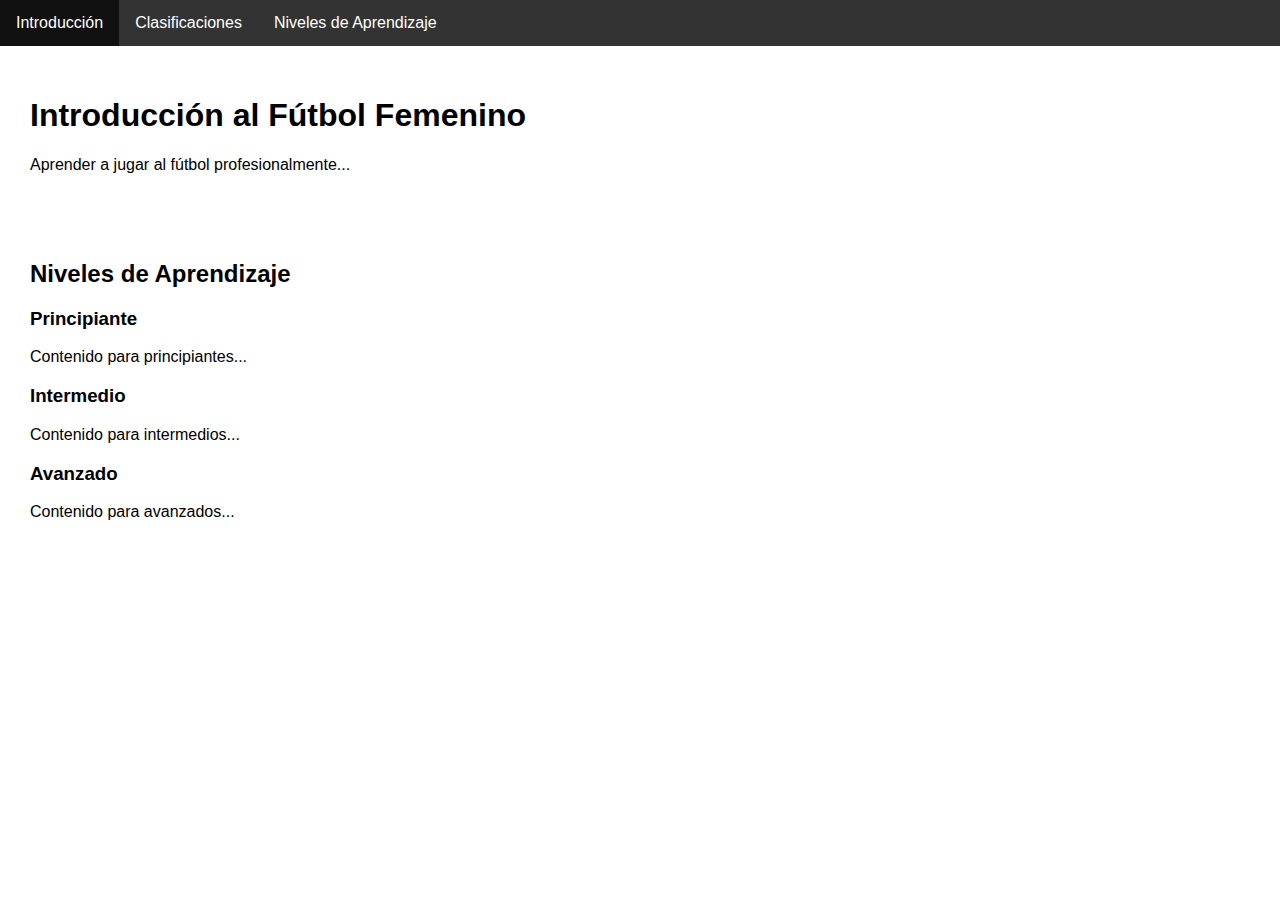
==== index.html @ f7cb6178 "Add files via upload" ====
<!DOCTYPE html>
<html lang="es">
<head>
    <meta charset="UTF-8">
    <meta name="viewport" content="width=device-width, initial-scale=1.0">
    <title>Fútbol Femenino</title>
    <link rel="stylesheet" href="styles.css">
</head>
<body>
    <nav>
        <ul>
            <li><a href="introduccion.html">Introducción</a></li>
            <li><a href="clasificaciones.html">Clasificaciones</a></li> <!-- Actualizado -->
            <li><a href="nivelesdeaprendizaje.html">Niveles de Aprendizaje</a></li>
        </ul>
    </nav>

    <header id="intro">
        <h1>Introducción al Fútbol Femenino</h1>
        <p>Aprender a jugar al fútbol profesionalmente...</p>
    </header>

    <section id="niveles">
        <h2>Niveles de Aprendizaje</h2>
        <article id="principiante">
            <h3>Principiante</h3>
            <p>Contenido para principiantes...</p>
        </article>
        <article id="intermedio">
            <h3>Intermedio</h3>
            <p>Contenido para intermedios...</p>
        </article>
        <article id="avanzado">
            <h3>Avanzado</h3>
            <p>Contenido para avanzados...</p>
        </article>
    </section>

    <script src="script.js"></script>
</body>
</html>
---- styles.css ----
body {
    font-family: Arial, sans-serif;
    margin: 0;
    padding: 0;
}

nav ul {
    list-style-type: none;
    padding: 0;
    background-color: #333;
    overflow: hidden;
    margin: 0;
}

nav ul li {
    float: left;
}

nav ul li a {
    display: block;
    color: white;
    text-align: center;
    padding: 14px 16px;
    text-decoration: none;
}

nav ul li a:hover {
    background-color: #111;
}

header, section {
    padding: 20px;
    margin: 10px;
}

/* Estilo responsive */
@media (max-width: 600px) {
    nav ul {
        display: flex;
        flex-direction: column;
    }

    nav ul li {
        float: none;
    }
}
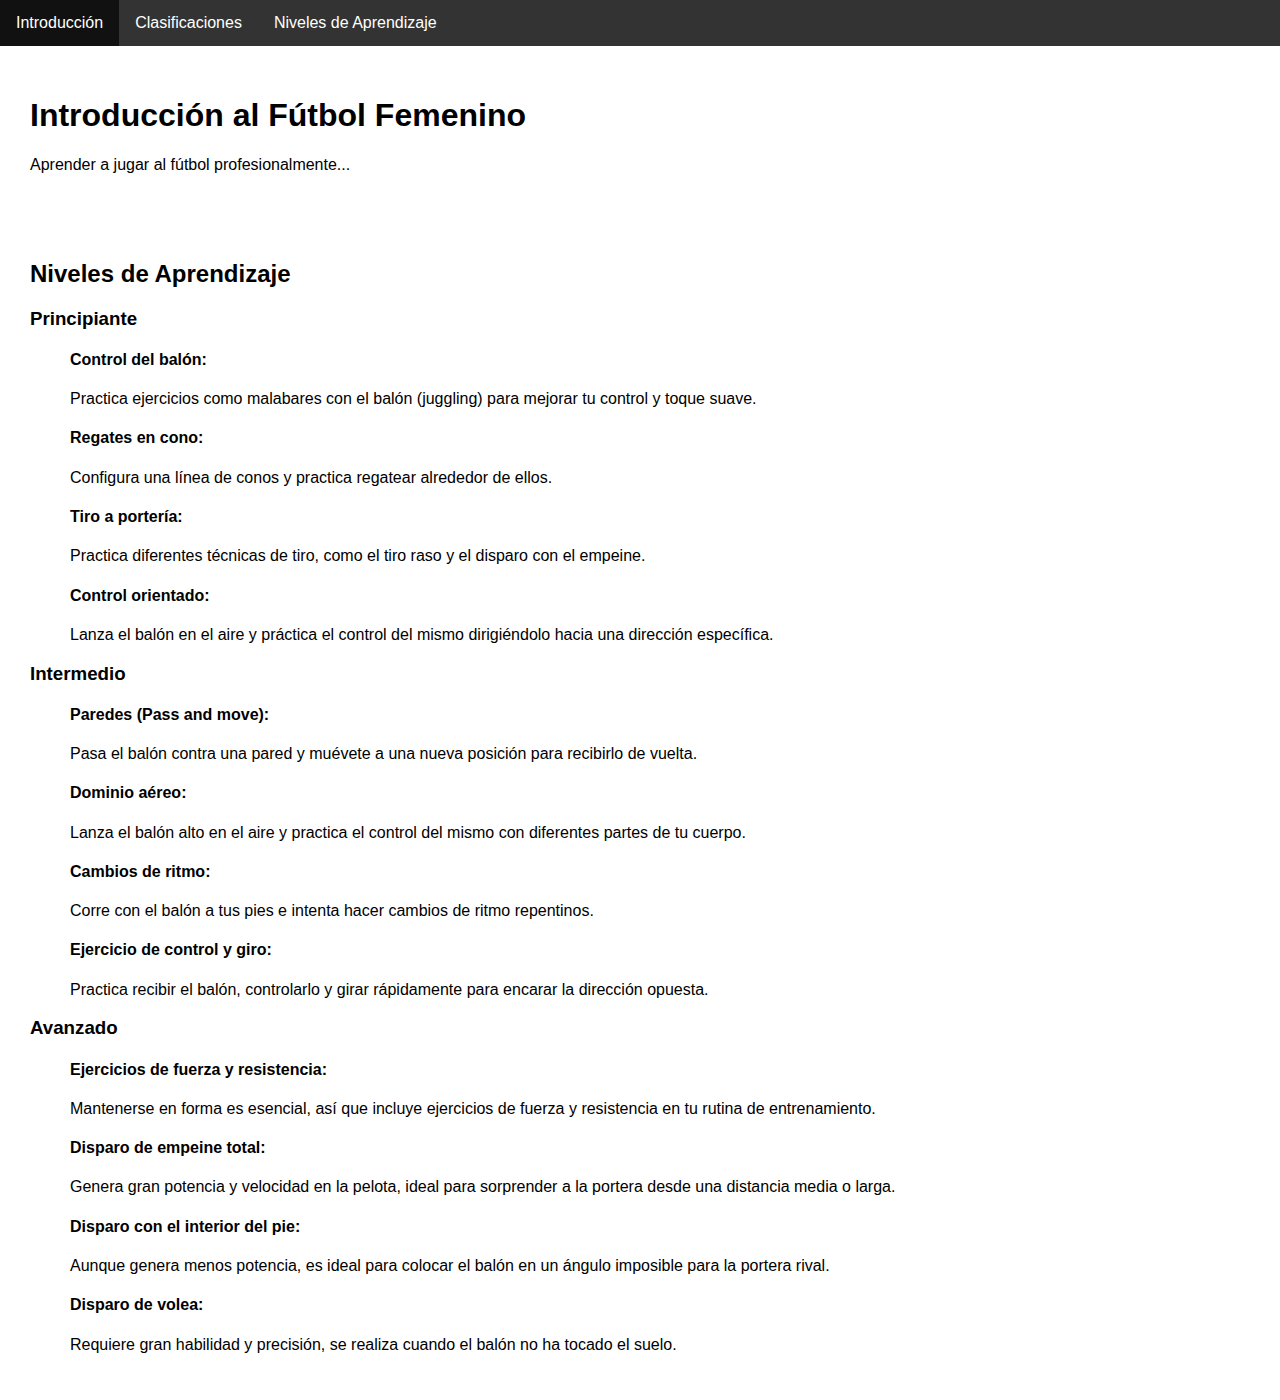
==== commit 6cbf6547: "agregado" ====
--- a/index.html
+++ b/index.html
@@ -22,17 +22,43 @@
 
     <section id="niveles">
         <h2>Niveles de Aprendizaje</h2>
+
         <article id="principiante">
             <h3>Principiante</h3>
-            <p>Contenido para principiantes...</p>
+
+            <ul><h4>Control del balón: </h4></ul>
+            <ul>Practica ejercicios como malabares con el balón (juggling) para mejorar tu control y toque suave.</ul>
+
+            <ul><h4>Regates en cono: </h4></ul>
+            <ul><p>Configura una línea de conos y practica regatear alrededor de ellos.</p></ul>
+            <ul><h4>Tiro a portería: </h4></ul>
+            <ul><p>Practica diferentes técnicas de tiro, como el tiro raso y el disparo con el empeine.</p></ul>
+            <ul><h4>Control orientado: </h4></ul>
+            <ul><p>Lanza el balón en el aire y práctica el control del mismo dirigiéndolo hacia una dirección específica.</p></ul>
         </article>
+
         <article id="intermedio">
             <h3>Intermedio</h3>
-            <p>Contenido para intermedios...</p>
+            <ul><h4>Paredes (Pass and move): </h4></ul>
+            <ul><p>Pasa el balón contra una pared y muévete a una nueva posición para recibirlo de vuelta.</p></ul>
+            <ul><h4>Dominio aéreo: </h4></ul>
+            <ul><p>Lanza el balón alto en el aire y practica el control del mismo con diferentes partes de tu cuerpo.</p></ul>
+            <ul><h4>Cambios de ritmo: </h4></ul>
+            <ul><p>Corre con el balón a tus pies e intenta hacer cambios de ritmo repentinos.</p></ul>
+            <ul><h4>Ejercicio de control y giro: </h4></ul>
+            <ul><p>Practica recibir el balón, controlarlo y girar rápidamente para encarar la dirección opuesta.</p></ul>
         </article>
         <article id="avanzado">
             <h3>Avanzado</h3>
-            <p>Contenido para avanzados...</p>
+            <ul><h4>Ejercicios de fuerza y resistencia: </h4></ul>
+            <ul><p>Mantenerse en forma es esencial, así que incluye ejercicios de fuerza y resistencia en tu rutina de entrenamiento.</p></ul>
+            <ul><h4>Disparo de empeine total: </h4></ul>
+            <ul><p>Genera gran potencia y velocidad en la pelota, ideal para sorprender a la portera desde una distancia media o larga.</p></ul>
+            <ul><h4>Disparo con el interior del pie: </h4></ul>
+            <ul><p>Aunque genera menos potencia, es ideal para colocar el balón en un ángulo imposible para la portera rival.</p></ul>
+            <ul><h4>Disparo de volea: </h4></ul>
+            <ul><p>Requiere gran habilidad y precisión, se realiza cuando el balón no ha tocado el suelo.</p></ul>
+            
         </article>
     </section>
 
--- a/styles.css
+++ b/styles.css
@@ -45,3 +45,6 @@
     }
 }
 
+
+
+
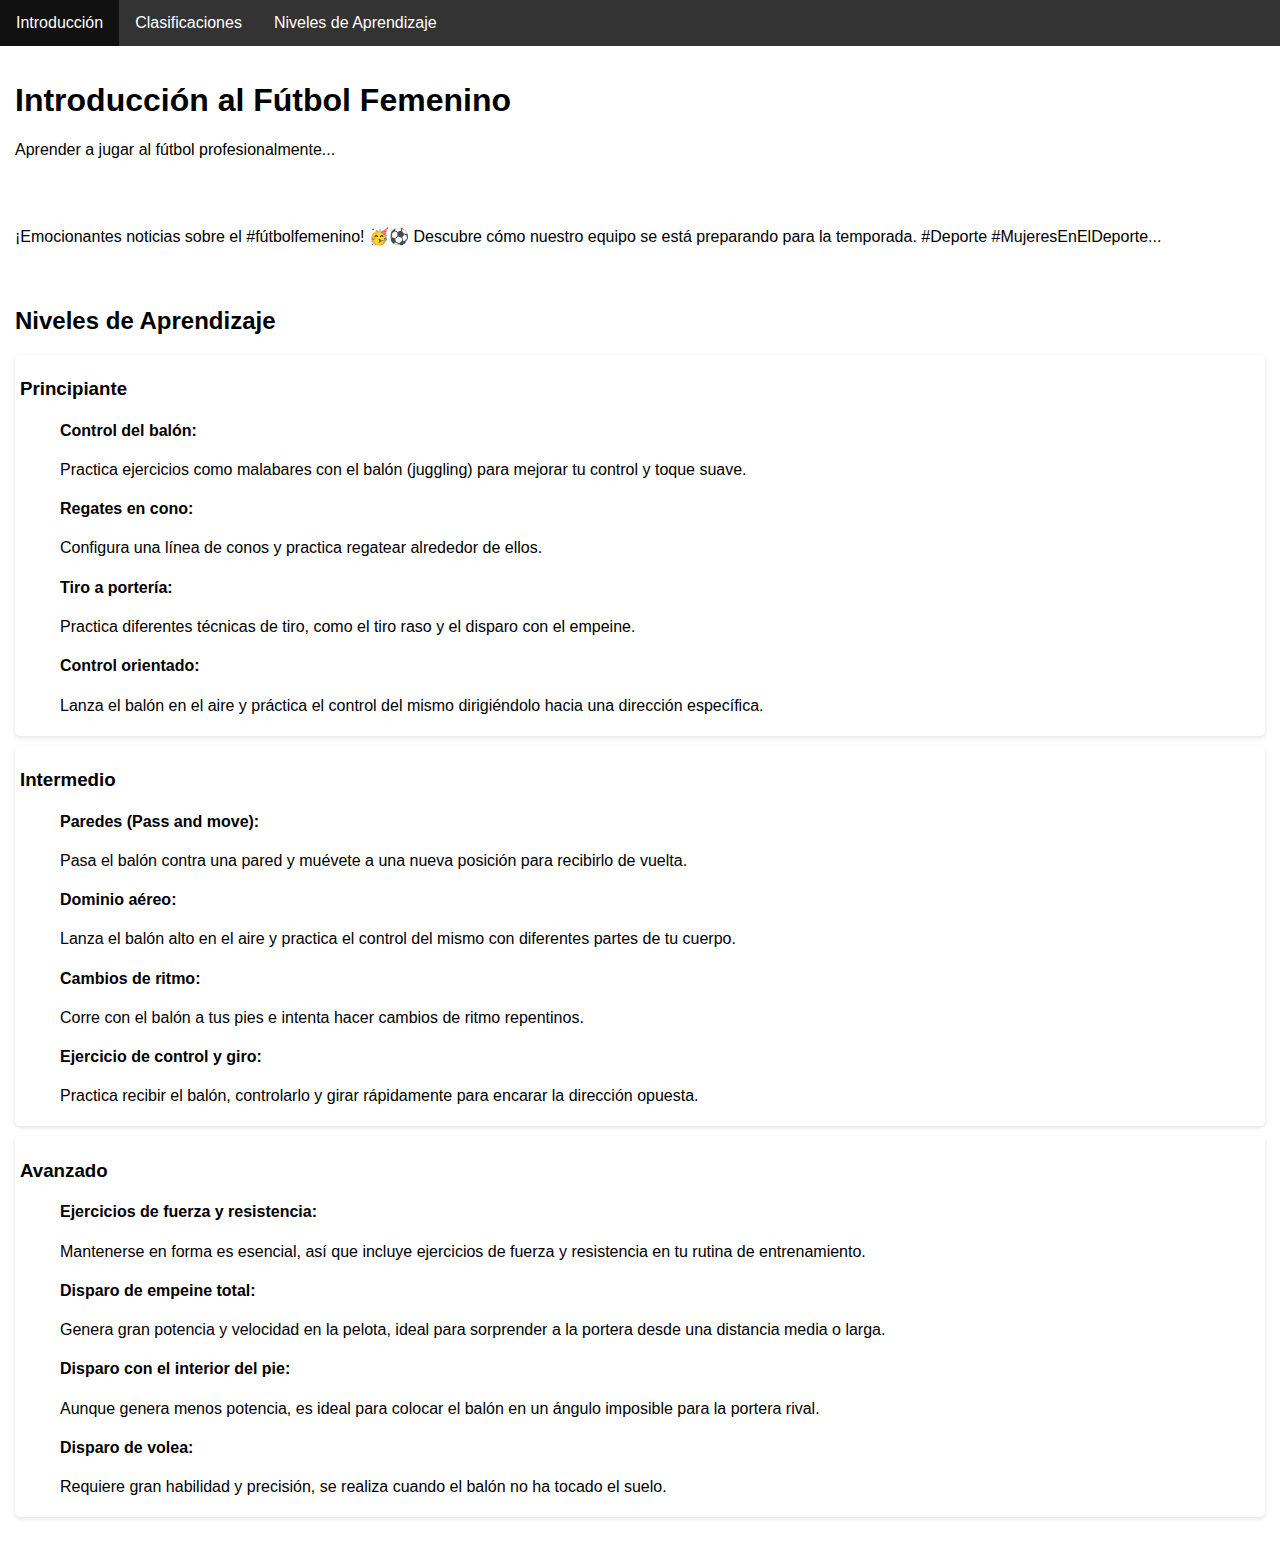
==== commit 875fb26f: "Update index.html" ====
--- a/index.html
+++ b/index.html
@@ -18,6 +18,8 @@
     <header id="intro">
         <h1>Introducción al Fútbol Femenino</h1>
         <p>Aprender a jugar al fútbol profesionalmente...</p>
+        <br></br>
+        <p>¡Emocionantes noticias sobre el #fútbolfemenino! 🥳⚽️ Descubre cómo nuestro equipo se está preparando para la temporada. #Deporte #MujeresEnElDeporte...</p>
     </header>
 
     <section id="niveles">
--- a/styles.css
+++ b/styles.css
@@ -2,6 +2,8 @@
     font-family: Arial, sans-serif;
     margin: 0;
     padding: 0;
+    background-color: #f4f4f4
+    color: #333;
 }
 
 nav ul {
@@ -10,6 +12,8 @@
     background-color: #333;
     overflow: hidden;
     margin: 0;
+    display: flex;
+    flex-wrap: wrap; /* Flexbox */
 }
 
 nav ul li {
@@ -29,20 +33,37 @@
 }
 
 header, section {
-    padding: 20px;
-    margin: 10px;
+    padding: 10px;
+    margin: 5px;
 }
-
+article {
+    margin-bottom: 10px;
+    padding: 5px;
+    background-color: white;
+    border-radius: 5px;
+    box-shadow: 0 2px 4px rgba(0, 0, 0, 0.1);
+}
 /* Estilo responsive */
-@media (max-width: 600px) {
+@media (max-width: 768px) {
     nav ul {
-        display: flex;
+        /*display: flex;*/
         flex-direction: column;
     }
 
-    nav ul li {
+@media (max-width: 600px) {
+    nav ul {
+        /*display: flex;*/
+        flex-direction: column;
+    }
+
+    /*nav ul li {
         float: none;
-    }
+    }*/
+}
+/* Estilo para videos responsivos */
+.responsive-video {
+    width: 100%;
+    height: auto;
 }
 
 
